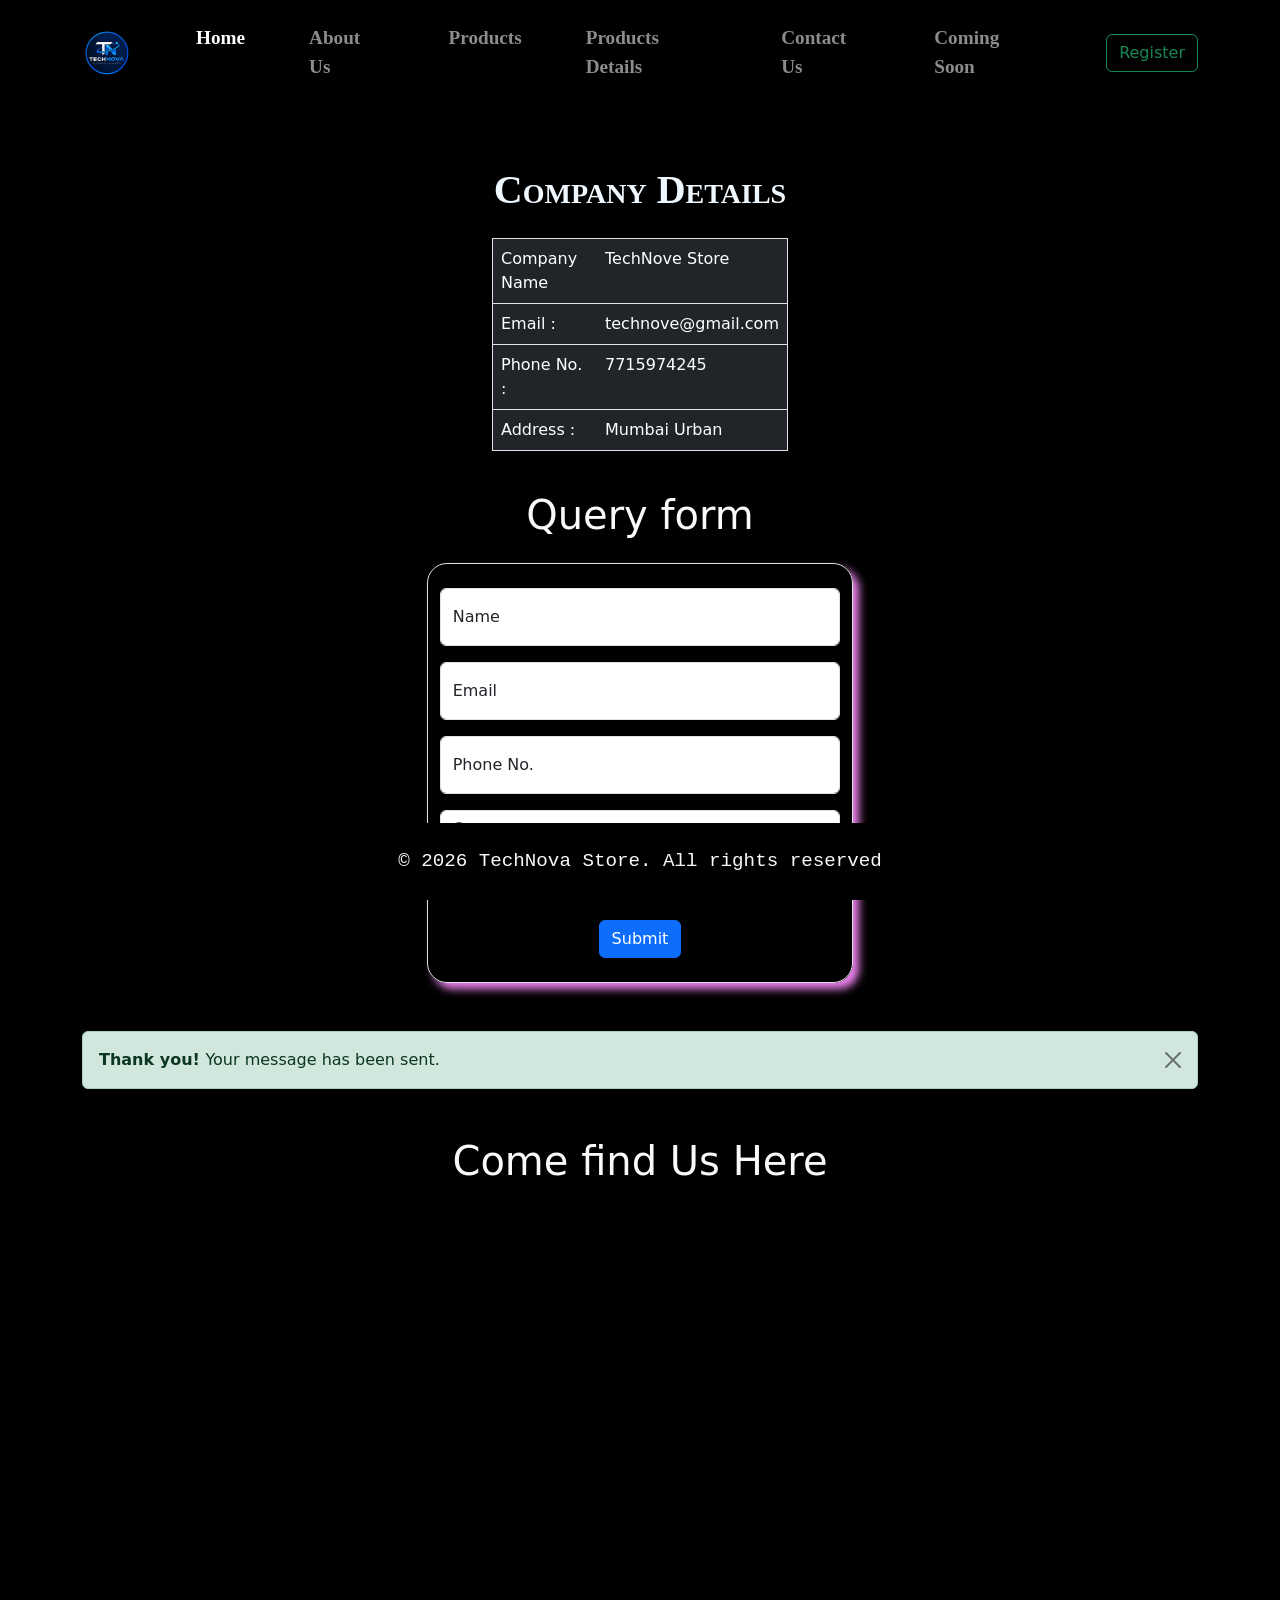
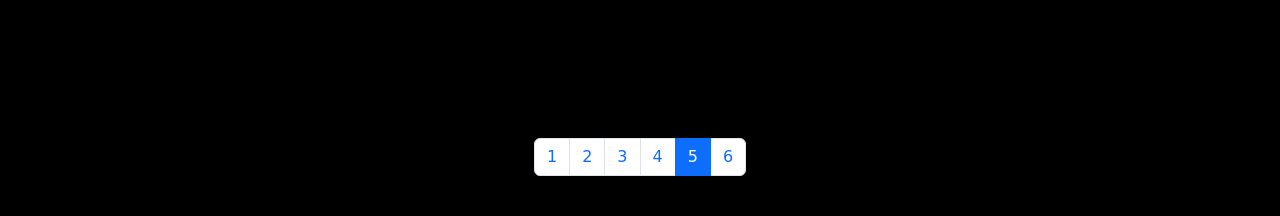
==== contact.html @ 0b219725 "All file addedd succesfully" ====
<!doctype html>
<html lang="en" data-bs-theme="light">
    <head>
        <title>Title</title>
        <!-- Required meta tags -->
        <meta charset="utf-8" />
        <meta name="viewport" content="width=device-width, initial-scale=1" />
        <link rel="stylesheet" href="style.css">

        <!-- Bootstrap CSS v5.3.8 -->
        <link
            href="https://cdn.jsdelivr.net/npm/bootstrap@5.3.8/dist/css/bootstrap.min.css"
            rel="stylesheet"
            integrity="sha384-sRIl4kxILFvY47J16cr9ZwB07vP4J8+LH7qKQnuqkuIAvNWLzeN8tE5YBujZqJLB"
            crossorigin="anonymous"
        />
        <style>
            .t{
                color: aliceblue;
            margin-top: 60px;
            display: flex;
            justify-content: center;
                font-family: Georgia, 'Times New Roman', Times, serif;
            font-weight: 600;
            font-variant: small-caps;
        }
        
        </style>
    </head>


    <body class="bg-black">
        <header>
            <nav
                class="navbar navbar-expand-sm navbar-dark bg-black py-3  "
            >
                <div class="container ">
                    <img
                        src="image/TechNova.png"
                        class="img-fluid rounded-circle me-5"
                        alt=""
                        height="50px"
                        width="50px"

                    />
                    
                    <button
                        class="navbar-toggler d-lg-none"
                        type="button"
                        data-bs-toggle="collapse"
                        data-bs-target="#collapsibleNavId"
                        aria-controls="collapsibleNavId"
                        aria-expanded="false"
                        aria-label="Toggle navigation"
                    >
                        <span class="navbar-toggler-icon"></span>
                    </button>
                    <div class="collapse navbar-collapse  d-flex justify-content-evenly" id="collapsibleNavId">
                        <ul class="navbar-nav">
                            <li class="nav-item ms-2 me-5">
                                <a class="nav-link active" href="index.html" aria-current="page"
                                style="font-weight: 600; font-family: Cambria, Cochin, Georgia, Times, 'Times New Roman', serif; font-size: larger;"   
                                >Home
                                    <span class="visually-hidden">(current)</span></a
                                >
                            </li>
                            <li class="nav-item  me-5 "
                            style="font-weight: 600; font-family: Cambria, Cochin, Georgia, Times, 'Times New Roman', serif; font-size: larger;"
                            >
                                <a class="nav-link" href="about.html">About Us</a>
                            </li>
                            <li class="nav-item  me-5" 
                            style="font-weight: 600; font-family: Cambria, Cochin, Georgia, Times, 'Times New Roman', serif; font-size: larger;"
                            >
                                <a class="nav-link" href="product.html">Products</a>
                            </li>
                            <li class="nav-item  me-5"
                            style="font-weight: 600; font-family: Cambria, Cochin, Georgia, Times, 'Times New Roman', serif; font-size: larger;"
                            >
                                <a class="nav-link" href="productdetails.html">Products Details</a>
                            </li>
                            <li class="nav-item  me-5"
                            style="font-weight: 600; font-family: Cambria, Cochin, Georgia, Times, 'Times New Roman', serif; font-size: larger;"
                            >
                                <a class="nav-link" href="contact.html">Contact Us</a>
                            </li>
                            <li class="nav-item  me-5"
                            style="font-weight: 600; font-family: Cambria, Cochin, Georgia, Times, 'Times New Roman', serif; font-size: larger;"
                            >
                                <a class="nav-link" href="soon.html">Coming Soon</a>
                            </li>
                            
                        </ul>
                        
                    </div>
                    <a
                        name=""
                        id=""
                        class="btn btn-outline-success ms-2"
                        href="registeration.html"
                        role="button"
                        >Register</a
                    >
                    
                </div>
            </nav>
            
        </header>
        <main>
            <div
                class="container "
            >
            <div class="toast-container position-fixed top-2  text-center  p-3"
            style="left: 38%;"
            aria-live="polite" aria-atomic="true">
            <div id="cart-toast" class="toast" role="status">
                <div class="toast-header">
                    <strong class="me-auto">TechNova Store</strong>
                    <button type="button" class="btn-close" data-bs-dismiss="toast" aria-label="Close"></button>
                </div>
                <div class="toast-body"
                style="font-family: 'Lucida Sans', 'Lucida Sans Regular', 'Lucida Grande', 'Lucida Sans Unicode', Geneva, Verdana, sans-serif; font-weight: 500;"
                >Form Submitted Succesfully </div>
            </div>
        </div>
        </div>

            <div
                class="container text-center my-4"
            >
                <h1 class="t">Company Details</h1>
            </div>
            <div
                class="container col-3 "
            >
                <div
                    class="table-responsive"
                >
                    <table
                        class="table table-dark p-5 border"
                        
                    >
                        
                        <tbody>
                            <tr class="">
                                <td scope="row">Company Name</td>
                                <td>TechNove Store</td>
                                
                                
                            </tr>
                            <tr>
                                <td>Email :</td>
                                <td>technove@gmail.com</td>
                            </tr>
                            <tr class="">
                                <td scope="row">Phone No. :</td>
                                <td>7715974245</td>
                                
                            </tr>
                            <tr class="">
                                <td scope="row">Address :</td>
                                <td>Mumbai Urban</td>
                                
                            </tr>
                        </tbody>
                    </table>
                </div>
                
            </div>
            
            
            <div
                class="container text-center my-4 text-light"
            >
                <h1>Query form</h1>
            </div>
            <div
                class="container text-center col-4 border pt-4"
                style="box-shadow: 6px 6px 9px violet; border-radius: 20px;"
            >
                <div
                    class="row justify-content-center align-items-center g-2"
                >
                    
                    <div class="col"><div class="form-floating mb-3">
                        <input
                            type="text"
                            class="form-control"
                            name="formId1"
                            id="formId1"
                            placeholder=""
                        />
                        <label for="formId1">Name</label>
                    </div>
                    </div>
                    
                </div>
                <div
                    class="row justify-content-center align-items-center g-2"
                >
                    <div class="col"><div class="form-floating mb-3">
                        <input
                            type="text"
                            class="form-control"
                            name="two"
                            id="two"
                            placeholder="technove@gmail.com"
                        />
                        <label for="two">Email</label>
                    </div>
                    </div>
                    
                </div>
                
                <div
                    class="row justify-content-center align-items-center g-2"
                >
                    <div class="col"><div class="form-floating mb-3">
                        <input
                            type="number"
                            class="form-control"
                            name="three"
                            id="three"
                            placeholder="1111111111"
                            minlength="10"
                            maxlength="10"
                        />
                        <label for="three">Phone No.</label>
                    </div>
                    </div>
                    
                </div>

                
                <div class="mb-4">
                    
                    <textarea class="form-control" name="" id="" rows="3" placeholder="Query"></textarea>
                </div>
                <button
                    type="submit"
                    class="btn btn-primary mb-4 submit-form"
                >
                    Submit
                </button>
                
                
                
                
            </div>
            <div
                class="container"
            >
                <div
                    class="alert alert-success alert-dismissible fade show mt-5"
                    role="alert"
                >
                    <button
                        type="button"
                        class="btn-close"
                        data-bs-dismiss="alert"
                        aria-label="Close"
                    ></button>
                
                    <strong>Thank you! </strong> Your message has been 
                    sent.
                </div>
                
            </div>
            
            <div
                class="container text-center mb-5 text-light mt-5"
            >
                <h1>Come find Us Here</h1>
            </div>
            <div
                class="container text-center mb-5"
            >
                <iframe src="https://www.google.com/maps/embed?pb=!1m18!1m12!1m3!1d68212.05883020944!2d72.8872393486328!3d19.205914!2m3!1f0!2f0!3f0!3m2!1i1024!2i768!4f13.1!3m3!1m2!1s0x3be7b9137b9d3145%3A0xd4f4a8dfe4787c4d!2sGoodyear%20Autocare%20-%20Sabari%20Tyres!5e1!3m2!1sen!2sin!4v1791442692864!5m2!1sen!2sin" width="600" height="450" style="border:0;" allowfullscreen="" loading="lazy" referrerpolicy="strict-origin-when-cross-origin"></iframe>
            </div>


            <div
                class="container d-flex justify-content-center mb-4"
            >
                <nav aria-label="Page navigation">
                    <ul
                        class="pagination    "
                    >
                        
                        <li class="page-item " aria-current="page">
                            <a class="page-link" href="index.html">1</a>
                        </li>
                        <li class="page-item"><a class="page-link" href="about.html">2</a></li>
                        <li class="page-item">
                            <a class="page-link  " href="product.html">3</a>
                        </li>
                        <li class="page-item">
                            <a class="page-link" href="productdetails.html">4</a>
                        </li>
                        <li class="page-item">
                            <a class="page-link active" href="contact.html">5</a>
                        </li>
                        <li class="page-item">
                            <a class="page-link" href="soon.html">6</a>
                        </li>
                        
                    </ul>
                </nav>
                
            </div>
        </main>
        <footer class="fixed-bottom text-center py-4 bg-black text-light " style="font-size: larger; font-family: monospace;">
            &copy; 2026 TechNova Store. All rights reserved            
        </footer>
        <!-- Bootstrap JavaScript Bundle (includes Popper) -->
        <script
            src="https://cdn.jsdelivr.net/npm/bootstrap@5.3.8/dist/js/bootstrap.bundle.min.js"
            integrity="sha384-FKyoEForCGlyvwx9Hj09JcYn3nv7wiPVlz7YYwJrWVcXK/BmnVDxM+D2scQbITxI"
            crossorigin="anonymous"
        ></script>
        <script>
            const toastEl = document.getElementById("cart-toast");
            const cartToast = bootstrap.Toast.getOrCreateInstance(toastEl);

            document.querySelectorAll(".submit-form").forEach((button) => {
                button.addEventListener("click", () => cartToast.show());
            });
        </script>
    </body>
</html>
---- style.css ----
.nav-item:hover{
text-shadow: 4px 4px 6px violet;
transition: transform 4s;
transform: perspective(50px) skew(180deg);
}
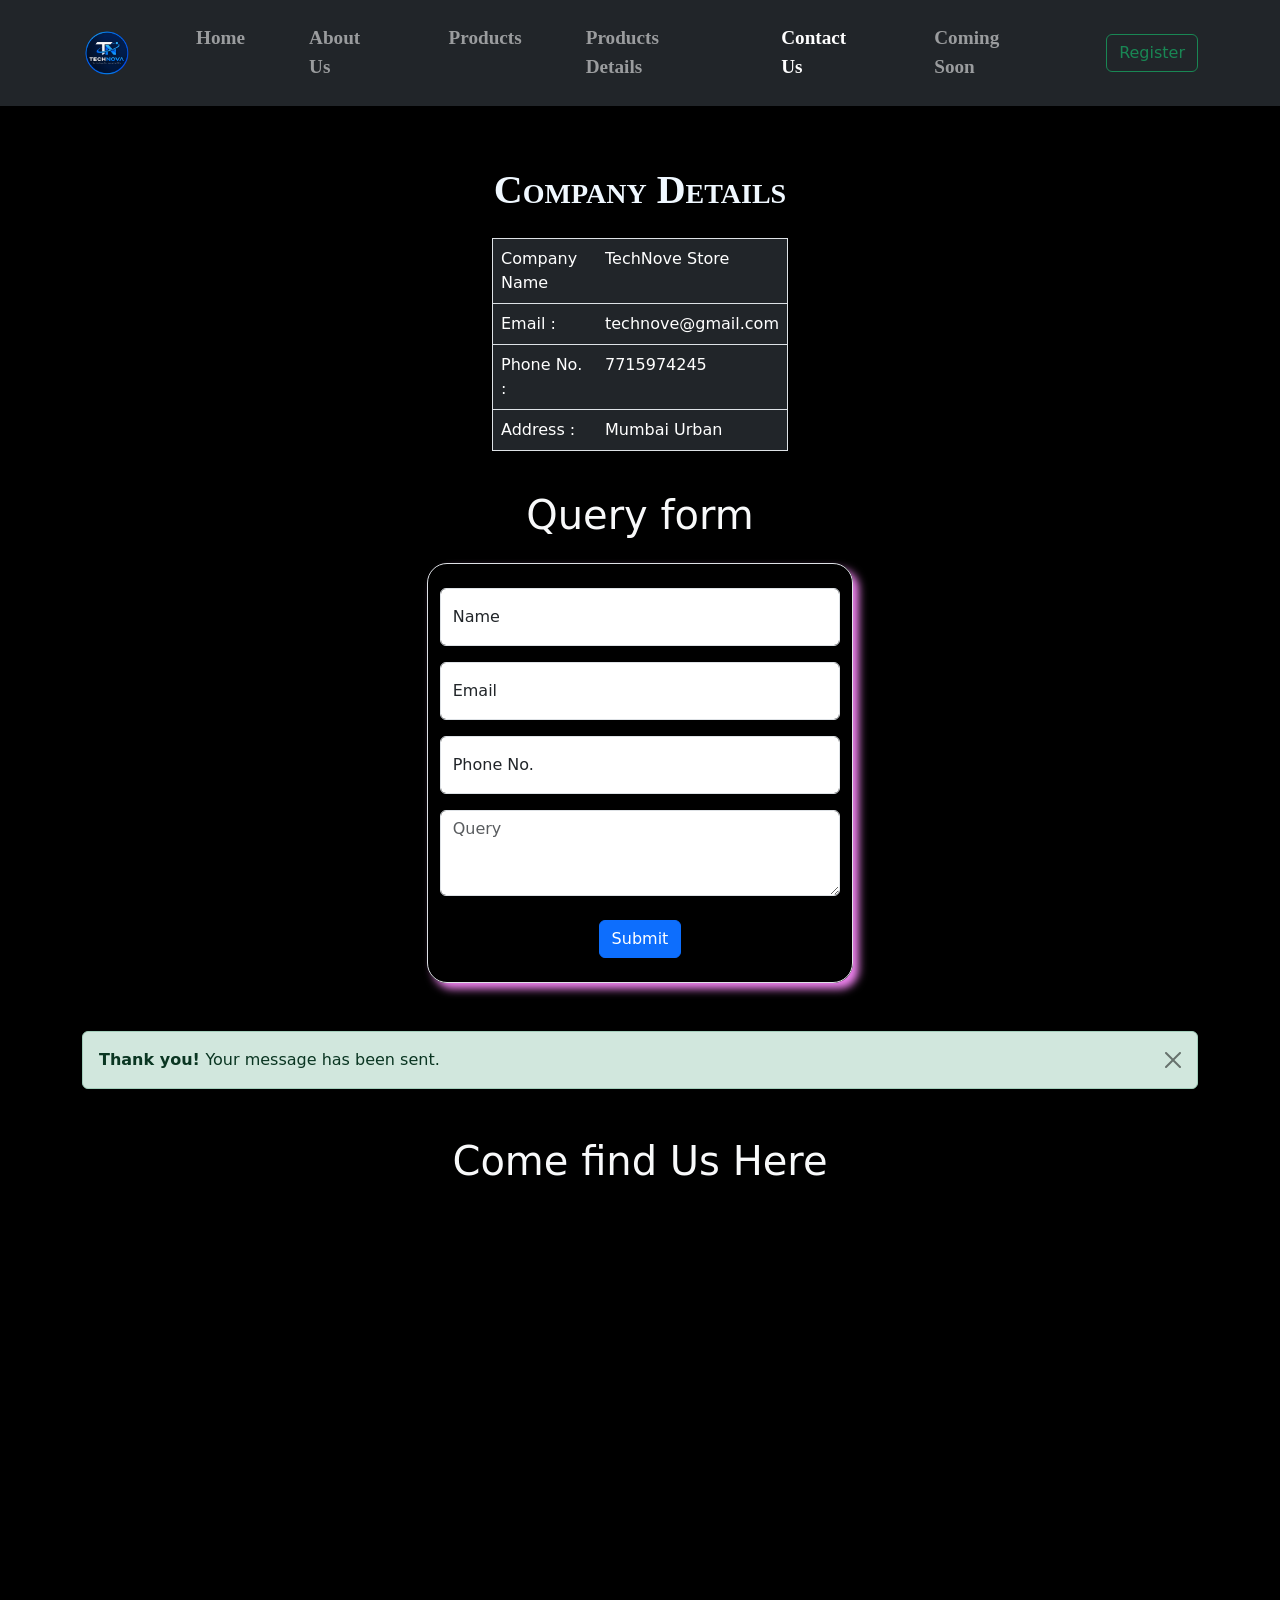
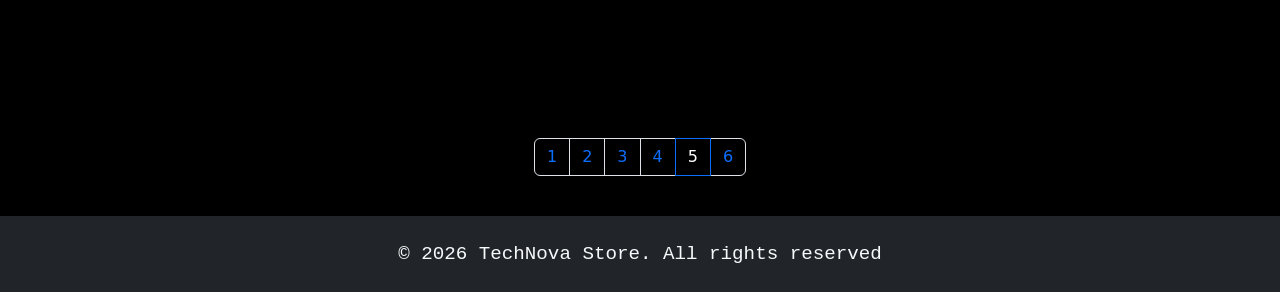
==== commit f7105a84: "first commit" ====
--- a/contact.html
+++ b/contact.html
@@ -32,7 +32,7 @@
     <body class="bg-black">
         <header>
             <nav
-                class="navbar navbar-expand-sm navbar-dark bg-black py-3  "
+                class="navbar navbar-expand-sm navbar-dark bg-dark py-3  "
             >
                 <div class="container ">
                     <img
@@ -58,7 +58,7 @@
                     <div class="collapse navbar-collapse  d-flex justify-content-evenly" id="collapsibleNavId">
                         <ul class="navbar-nav">
                             <li class="nav-item ms-2 me-5">
-                                <a class="nav-link active" href="index.html" aria-current="page"
+                                <a class="nav-link" href="index.html" aria-current="page"
                                 style="font-weight: 600; font-family: Cambria, Cochin, Georgia, Times, 'Times New Roman', serif; font-size: larger;"   
                                 >Home
                                     <span class="visually-hidden">(current)</span></a
@@ -82,7 +82,7 @@
                             <li class="nav-item  me-5"
                             style="font-weight: 600; font-family: Cambria, Cochin, Georgia, Times, 'Times New Roman', serif; font-size: larger;"
                             >
-                                <a class="nav-link" href="contact.html">Contact Us</a>
+                                <a class="nav-link active" href="contact.html">Contact Us</a>
                             </li>
                             <li class="nav-item  me-5"
                             style="font-weight: 600; font-family: Cambria, Cochin, Georgia, Times, 'Times New Roman', serif; font-size: larger;"
@@ -278,7 +278,6 @@
                 <iframe src="https://www.google.com/maps/embed?pb=!1m18!1m12!1m3!1d68212.05883020944!2d72.8872393486328!3d19.205914!2m3!1f0!2f0!3f0!3m2!1i1024!2i768!4f13.1!3m3!1m2!1s0x3be7b9137b9d3145%3A0xd4f4a8dfe4787c4d!2sGoodyear%20Autocare%20-%20Sabari%20Tyres!5e1!3m2!1sen!2sin!4v1791442692864!5m2!1sen!2sin" width="600" height="450" style="border:0;" allowfullscreen="" loading="lazy" referrerpolicy="strict-origin-when-cross-origin"></iframe>
             </div>
 
-
             <div
                 class="container d-flex justify-content-center mb-4"
             >
@@ -287,21 +286,21 @@
                         class="pagination    "
                     >
                         
-                        <li class="page-item " aria-current="page">
-                            <a class="page-link" href="index.html">1</a>
-                        </li>
-                        <li class="page-item"><a class="page-link" href="about.html">2</a></li>
+                        <li class="page-item  " aria-current="page">
+                            <a class="page-link bg-black" href="index.html">1</a>
+                        </li>
+                        <li class="page-item"><a class="page-link bg-black" href="about.html">2</a></li>
                         <li class="page-item">
-                            <a class="page-link  " href="product.html">3</a>
+                            <a class="page-link bg-black"  href="product.html">3</a>
                         </li>
                         <li class="page-item">
-                            <a class="page-link" href="productdetails.html">4</a>
+                            <a class="page-link bg-black" href="productdetails.html">4</a>
+                        </li>
+                        <li class="page-item active">
+                            <a class="page-link bg-black" href="contact.html">5</a>
                         </li>
                         <li class="page-item">
-                            <a class="page-link active" href="contact.html">5</a>
-                        </li>
-                        <li class="page-item">
-                            <a class="page-link" href="soon.html">6</a>
+                            <a class="page-link bg-black" href="soon.html">6</a>
                         </li>
                         
                     </ul>
@@ -309,7 +308,7 @@
                 
             </div>
         </main>
-        <footer class="fixed-bottom text-center py-4 bg-black text-light " style="font-size: larger; font-family: monospace;">
+        <footer class=" text-center py-4 bg-dark text-light " style="font-size: larger; font-family: monospace;">
             &copy; 2026 TechNova Store. All rights reserved            
         </footer>
         <!-- Bootstrap JavaScript Bundle (includes Popper) -->
